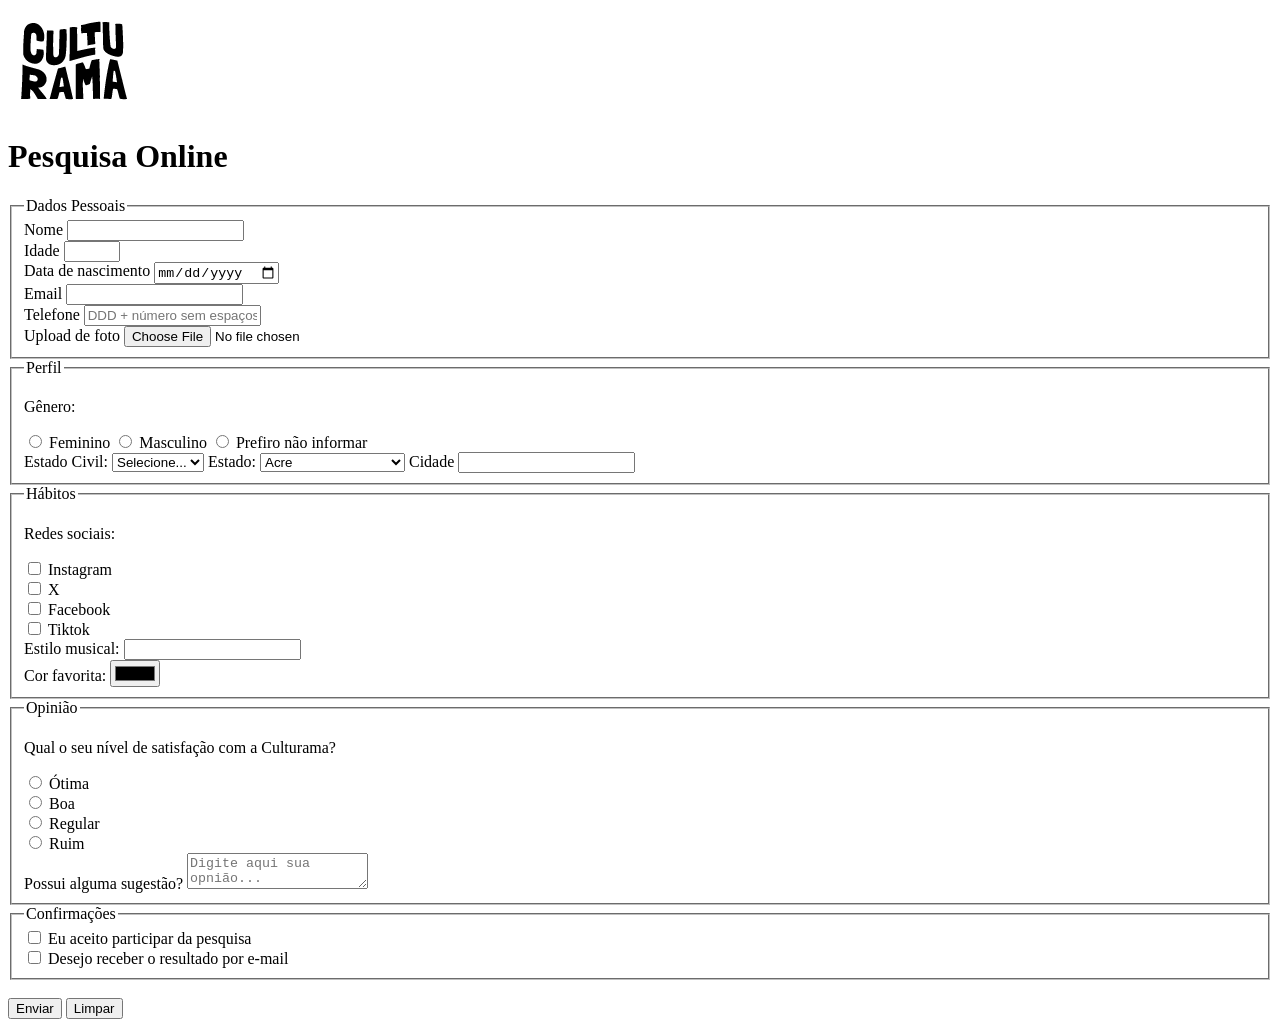
==== index.html @ 8161c24b "Add logo" ====
<!DOCTYPE html>
<html lang="pt-BR">
<head>
  <meta charset="UTF-8">
  <meta name="viewport" content="width=device-width, initial-scale=1.0">

  <link rel="shortcut icon" href="./culturama-favicon.png" type="image/x-icon">
  <title>Pesquisa Culturama</title>
</head>
<body>
  <header>
    <img src="./img/logo-culturama.png" alt="logo da Culturama">
    <h1>Pesquisa Online</h1>
  </header>
  <section>
    <form action="" method="get">
      <fieldset>
      <!-- DADOS PESSOAIS -->

        <legend>Dados Pessoais</legend>
        <label for="name">Nome</label>
        <input type="text" name="userName" id="name" required>
        <br>
        <label for="age">Idade</label>
        <input type="number" name="userAge" id="age" min="12" max="100" required>
        <br>
        <label for="birthDate">Data de nascimento</label>
        <input type="date" name="UserBirthDate" id="birthDate">
        <br>
        <label for="email">Email</label>
        <input type="email" name="userEmail" id="email" required>
        <br>
        <label for="phoneNumber">Telefone</label>
        <input type="tel" name="userPhoneNumber" id="phoneNumber" pattern="[0-9]{11} " placeholder="DDD + número sem espaços ou hífen">
        <br>
        <label for="image">Upload de foto</label>
        <input type="file" name="userImage" id="image" accept="image/*">
      </fieldset> 
      
       <fieldset>
        <!-- PERFIL  -->

        <legend>Perfil</legend>

        <p>Gênero:</p>
        <input type="radio" name="userGender" id="genderFemale" value="feminino">
        <label for="genderFemale">Feminino</label>

        <input type="radio" name="userGender" id="genderMale" value="masculino">
        <label for="genderMale">Masculino</label>

        <input type="radio" name="userGender" id="genderNotInformed" value="notInformed">
        <label for="genderNotInformed">Prefiro não informar</label>
        <br>

        <label for="maritalStatus">Estado Civil:</label>
        <select name="UserMaritalStatus" id="maritalStatus">
          <option value="notInformed">Selecione...</option>
          <option value="casado">Casado</option>
          <option value="solteiro">Solteiro</option>
          <option value="viuvo">Viúvo</option>
          <option value="divorciado">Divorciado</option>
        </select>
      
        
        <label for="state">Estado:</label>
        <select name="userState" id="state" required>
          <option value="acre">Acre</option>
          <option value="alagoas">Alagoas</option>
          <option value="amapa">Amapá</option>
          <option value="amazonas">Amazonas</option>
          <option value="bahia">Bahia</option>
          <option value="ceara">Ceará</option>
          <option value="distritoFederal">Distrito Federal</option>
          <option value="espiritoSanto">Espírito Santo</option>
          <option value="goias">Goiás</option>
          <option value="maranhao">Maranhão</option>
          <option value="matoGrosso">Mato Grosso</option>
          <option value="matoGrossoDoSul">Mato Grosso do Sul</option>
          <option value="minasGerais">Minas Gerais</option>
          <option value="para">Pará</option>
          <option value="paraiba">Paraíba</option>
          <option value="parana">Paraná</option>
          <option value="pernambuco">Pernambuco</option>
          <option value="piaui">Piauí</option>
          <option value="rioDeJaneiro">Rio de Janeiro</option>
          <option value="rioGrandeDoNorte">Rio Grande do Norte</option>
          <option value="rioGrandeDoSul">Rio Grande do Sul</option>
          <option value="rondonia">Rondônia</option>
          <option value="roraima">Roraima</option>
          <option value="santaCatarina">Santa Catarina</option>
          <option value="saoPaulo">São Paulo</option>
          <option value="sergipe">Sergipe</option>
          <option value="tocantins">Tocantins</option>
        </select>

        <label for="city">Cidade</label>
        <input type="text" name="userCity" id="city">
      </fieldset>

       <fieldset>
        <!-- HÁBITOS -->

        <legend>Hábitos</legend>

        <p>Redes sociais:</p>
        <input type="checkbox" name="socialMedia" id="socialInstagram" value="instagram">
        <label for="socialInstagram">Instagram</label>
        <br>
        <input type="checkbox" name="socialMedia" id="socialX" value="x">
        <label for="socialX">X</label>
        <br>
        <input type="checkbox" name="socialMedia" id="socialFacebook" value="facebook">
        <label for="socialFacebook">Facebook</label>
        <br>
        <input type="checkbox" name="socialMedia" id="socialTiktok" value="tiktok">
        <label for="socialTiktok">Tiktok</label>
        <br>

        <label for="musicStyle">Estilo musical:</label>
        <input type="text" name="userMusicStyle" id="musicStyle" list="styleTypes">
        <datalist id="styleTypes">
          <option value="Pop">
          <option value="Rock">
          <option value="Samba">
          <option value="Sertanejo">
        </datalist>
        <br>
        <label for="favoriteColor">Cor favorita:</label>
        <input type="color" name="userFavoriteColor" id="favoriteColor">
      </fieldset>

       <fieldset>
        <!-- OPINIÃO -->

        <legend>Opinião</legend>
        <p>
          Qual o seu nível de satisfação com a Culturama?
        </p>
        <input type="radio" name="userSatisfaction" id="great">
        <label for="great">Ótima</label>
        <br>
        <input type="radio" name="userSatisfaction" id="good">
        <label for="good">Boa</label>
        <br>
        <input type="radio" name="userSatisfaction" id="regular">
        <label for="regular">Regular</label>
        <br>
        <input type="radio" name="userSatisfaction" id="bad">
        <label for="bad">Ruim</label>
        <br>
        <label for="commentBox">Possui alguma sugestão?</label>
        <textarea name="userComment" id="commentBox" placeholder="Digite aqui sua opnião..."></textarea>
      </fieldset>
      
      <fieldset>
        <!-- CONSENTIMENTO E RESULTADO -->

        <legend>Confirmações</legend>
        <input type="checkbox" name="userLgpd" id="lgpdAccept" value="accepted" required>
        <label for="lgpdAccept">Eu aceito participar da pesquisa</label>
        <br>
        <input type="checkbox" name="userGetResult" id="getResult" value="accepted">
        <label for="getResult">Desejo receber o resultado por e-mail</label>
        
      </fieldset>

      <br>
      <button type="submit">Enviar</button>
      <button type="reset">Limpar</button>
    </form>
  </section>
</body>
</html>
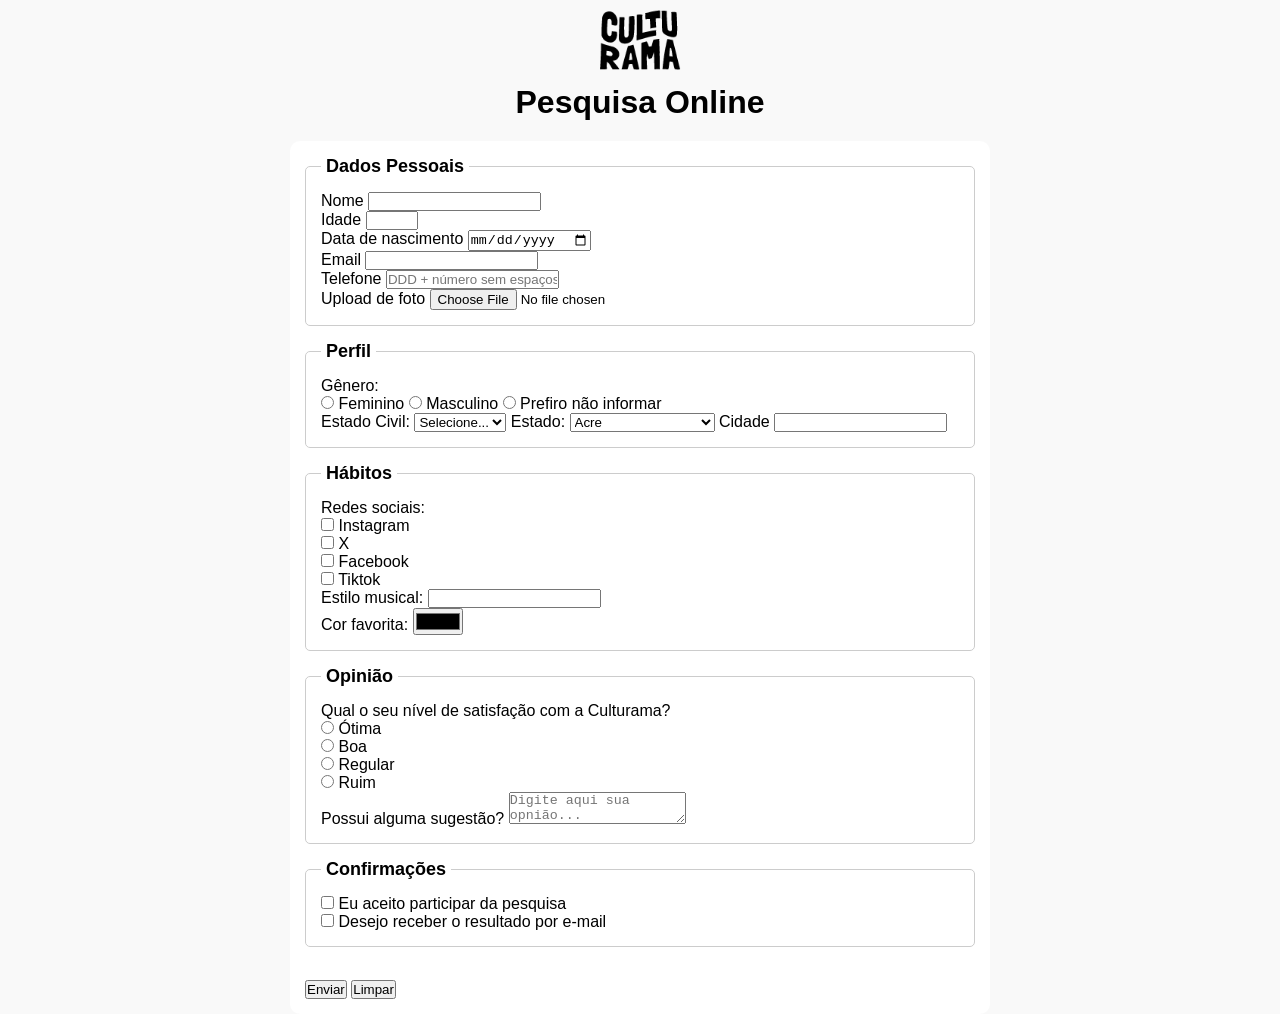
==== commit 34849176: "Add general styles" ====
--- a/index.html
+++ b/index.html
@@ -3,172 +3,180 @@
 <head>
   <meta charset="UTF-8">
   <meta name="viewport" content="width=device-width, initial-scale=1.0">
+  <link rel="shortcut icon" href="./culturama-favicon.png" type="image/x-icon">
+  <link rel="stylesheet" href="./css/style.css">
+  <link rel="preconnect" href="https://fonts.googleapis.com">
+  <link rel="preconnect" href="https://fonts.gstatic.com" crossorigin>
+  <link href="https://fonts.googleapis.com/css2?family=Fjalla+One&family=Work+Sans&display=swap" rel="stylesheet">
 
-  <link rel="shortcut icon" href="./culturama-favicon.png" type="image/x-icon">
   <title>Pesquisa Culturama</title>
 </head>
 <body>
-  <header>
-    <img src="./img/logo-culturama.png" alt="logo da Culturama">
-    <h1>Pesquisa Online</h1>
-  </header>
-  <section>
-    <form action="" method="get">
-      <fieldset>
-      <!-- DADOS PESSOAIS -->
+  <main>
+    <header>
+      <img src="./img/logo-culturama.png" alt="logo da Culturama">
+      <h1>Pesquisa Online</h1>
+    </header>
+    <section>
+      <form action="" method="get">
+        <fieldset>
+        <!-- DADOS PESSOAIS -->
 
-        <legend>Dados Pessoais</legend>
-        <label for="name">Nome</label>
-        <input type="text" name="userName" id="name" required>
+          <legend>Dados Pessoais</legend>
+          <label for="name">Nome</label>
+          <input type="text" name="userName" id="name" required>
+          <br>
+          <label for="age">Idade</label>
+          <input type="number" name="userAge" id="age" min="12" max="100" required>
+          <br>
+          <label for="birthDate">Data de nascimento</label>
+          <input type="date" name="UserBirthDate" id="birthDate">
+          <br>
+          <label for="email">Email</label>
+          <input type="email" name="userEmail" id="email" required>
+          <br>
+          <label for="phoneNumber">Telefone</label>
+          <input type="tel" name="userPhoneNumber" id="phoneNumber" pattern="[0-9]{11} " placeholder="DDD + número sem espaços ou hífen">
+          <br>
+          <label for="image">Upload de foto</label>
+          <input type="file" name="userImage" id="image" accept="image/*">
+        </fieldset> 
+        
+        <fieldset>
+          <!-- PERFIL  -->
+
+          <legend>Perfil</legend>
+
+          <p>Gênero:</p>
+          <input type="radio" name="userGender" id="genderFemale" value="feminino">
+          <label for="genderFemale">Feminino</label>
+
+          <input type="radio" name="userGender" id="genderMale" value="masculino">
+          <label for="genderMale">Masculino</label>
+
+          <input type="radio" name="userGender" id="genderNotInformed" value="notInformed">
+          <label for="genderNotInformed">Prefiro não informar</label>
+          <br>
+
+          <label for="maritalStatus">Estado Civil:</label>
+          <select name="UserMaritalStatus" id="maritalStatus">
+            <option value="notInformed">Selecione...</option>
+            <option value="casado">Casado</option>
+            <option value="solteiro">Solteiro</option>
+            <option value="viuvo">Viúvo</option>
+            <option value="divorciado">Divorciado</option>
+          </select>
+        
+          
+          <label for="state">Estado:</label>
+          <select name="userState" id="state" required>
+            <option value="acre">Acre</option>
+            <option value="alagoas">Alagoas</option>
+            <option value="amapa">Amapá</option>
+            <option value="amazonas">Amazonas</option>
+            <option value="bahia">Bahia</option>
+            <option value="ceara">Ceará</option>
+            <option value="distritoFederal">Distrito Federal</option>
+            <option value="espiritoSanto">Espírito Santo</option>
+            <option value="goias">Goiás</option>
+            <option value="maranhao">Maranhão</option>
+            <option value="matoGrosso">Mato Grosso</option>
+            <option value="matoGrossoDoSul">Mato Grosso do Sul</option>
+            <option value="minasGerais">Minas Gerais</option>
+            <option value="para">Pará</option>
+            <option value="paraiba">Paraíba</option>
+            <option value="parana">Paraná</option>
+            <option value="pernambuco">Pernambuco</option>
+            <option value="piaui">Piauí</option>
+            <option value="rioDeJaneiro">Rio de Janeiro</option>
+            <option value="rioGrandeDoNorte">Rio Grande do Norte</option>
+            <option value="rioGrandeDoSul">Rio Grande do Sul</option>
+            <option value="rondonia">Rondônia</option>
+            <option value="roraima">Roraima</option>
+            <option value="santaCatarina">Santa Catarina</option>
+            <option value="saoPaulo">São Paulo</option>
+            <option value="sergipe">Sergipe</option>
+            <option value="tocantins">Tocantins</option>
+          </select>
+
+          <label for="city">Cidade</label>
+          <input type="text" name="userCity" id="city">
+        </fieldset>
+
+        <fieldset>
+          <!-- HÁBITOS -->
+
+          <legend>Hábitos</legend>
+
+          <p>Redes sociais:</p>
+          <input type="checkbox" name="socialMedia" id="socialInstagram" value="instagram">
+          <label for="socialInstagram">Instagram</label>
+          <br>
+          <input type="checkbox" name="socialMedia" id="socialX" value="x">
+          <label for="socialX">X</label>
+          <br>
+          <input type="checkbox" name="socialMedia" id="socialFacebook" value="facebook">
+          <label for="socialFacebook">Facebook</label>
+          <br>
+          <input type="checkbox" name="socialMedia" id="socialTiktok" value="tiktok">
+          <label for="socialTiktok">Tiktok</label>
+          <br>
+
+          <label for="musicStyle">Estilo musical:</label>
+          <input type="text" name="userMusicStyle" id="musicStyle" list="styleTypes">
+          <datalist id="styleTypes">
+            <option value="Pop">
+            <option value="Rock">
+            <option value="Samba">
+            <option value="Sertanejo">
+          </datalist>
+          <br>
+          <label for="favoriteColor">Cor favorita:</label>
+          <input type="color" name="userFavoriteColor" id="favoriteColor">
+        </fieldset>
+
+        <fieldset>
+          <!-- OPINIÃO -->
+
+          <legend>Opinião</legend>
+          <p>
+            Qual o seu nível de satisfação com a Culturama?
+          </p>
+          <input type="radio" name="userSatisfaction" id="great">
+          <label for="great">Ótima</label>
+          <br>
+          <input type="radio" name="userSatisfaction" id="good">
+          <label for="good">Boa</label>
+          <br>
+          <input type="radio" name="userSatisfaction" id="regular">
+          <label for="regular">Regular</label>
+          <br>
+          <input type="radio" name="userSatisfaction" id="bad">
+          <label for="bad">Ruim</label>
+          <br>
+          <label for="commentBox">Possui alguma sugestão?</label>
+          <textarea name="userComment" id="commentBox" placeholder="Digite aqui sua opnião..."></textarea>
+        </fieldset>
+        
+        <fieldset>
+          <!-- CONSENTIMENTO E RESULTADO -->
+
+          <legend>Confirmações</legend>
+          <input type="checkbox" name="userLgpd" id="lgpdAccept" value="accepted" required>
+          <label for="lgpdAccept">Eu aceito participar da pesquisa</label>
+          <br>
+          <input type="checkbox" name="userGetResult" id="getResult" value="accepted">
+          <label for="getResult">Desejo receber o resultado por e-mail</label>
+          
+        </fieldset>
+
         <br>
-        <label for="age">Idade</label>
-        <input type="number" name="userAge" id="age" min="12" max="100" required>
-        <br>
-        <label for="birthDate">Data de nascimento</label>
-        <input type="date" name="UserBirthDate" id="birthDate">
-        <br>
-        <label for="email">Email</label>
-        <input type="email" name="userEmail" id="email" required>
-        <br>
-        <label for="phoneNumber">Telefone</label>
-        <input type="tel" name="userPhoneNumber" id="phoneNumber" pattern="[0-9]{11} " placeholder="DDD + número sem espaços ou hífen">
-        <br>
-        <label for="image">Upload de foto</label>
-        <input type="file" name="userImage" id="image" accept="image/*">
-      </fieldset> 
-      
-       <fieldset>
-        <!-- PERFIL  -->
-
-        <legend>Perfil</legend>
-
-        <p>Gênero:</p>
-        <input type="radio" name="userGender" id="genderFemale" value="feminino">
-        <label for="genderFemale">Feminino</label>
-
-        <input type="radio" name="userGender" id="genderMale" value="masculino">
-        <label for="genderMale">Masculino</label>
-
-        <input type="radio" name="userGender" id="genderNotInformed" value="notInformed">
-        <label for="genderNotInformed">Prefiro não informar</label>
-        <br>
-
-        <label for="maritalStatus">Estado Civil:</label>
-        <select name="UserMaritalStatus" id="maritalStatus">
-          <option value="notInformed">Selecione...</option>
-          <option value="casado">Casado</option>
-          <option value="solteiro">Solteiro</option>
-          <option value="viuvo">Viúvo</option>
-          <option value="divorciado">Divorciado</option>
-        </select>
-      
-        
-        <label for="state">Estado:</label>
-        <select name="userState" id="state" required>
-          <option value="acre">Acre</option>
-          <option value="alagoas">Alagoas</option>
-          <option value="amapa">Amapá</option>
-          <option value="amazonas">Amazonas</option>
-          <option value="bahia">Bahia</option>
-          <option value="ceara">Ceará</option>
-          <option value="distritoFederal">Distrito Federal</option>
-          <option value="espiritoSanto">Espírito Santo</option>
-          <option value="goias">Goiás</option>
-          <option value="maranhao">Maranhão</option>
-          <option value="matoGrosso">Mato Grosso</option>
-          <option value="matoGrossoDoSul">Mato Grosso do Sul</option>
-          <option value="minasGerais">Minas Gerais</option>
-          <option value="para">Pará</option>
-          <option value="paraiba">Paraíba</option>
-          <option value="parana">Paraná</option>
-          <option value="pernambuco">Pernambuco</option>
-          <option value="piaui">Piauí</option>
-          <option value="rioDeJaneiro">Rio de Janeiro</option>
-          <option value="rioGrandeDoNorte">Rio Grande do Norte</option>
-          <option value="rioGrandeDoSul">Rio Grande do Sul</option>
-          <option value="rondonia">Rondônia</option>
-          <option value="roraima">Roraima</option>
-          <option value="santaCatarina">Santa Catarina</option>
-          <option value="saoPaulo">São Paulo</option>
-          <option value="sergipe">Sergipe</option>
-          <option value="tocantins">Tocantins</option>
-        </select>
-
-        <label for="city">Cidade</label>
-        <input type="text" name="userCity" id="city">
-      </fieldset>
-
-       <fieldset>
-        <!-- HÁBITOS -->
-
-        <legend>Hábitos</legend>
-
-        <p>Redes sociais:</p>
-        <input type="checkbox" name="socialMedia" id="socialInstagram" value="instagram">
-        <label for="socialInstagram">Instagram</label>
-        <br>
-        <input type="checkbox" name="socialMedia" id="socialX" value="x">
-        <label for="socialX">X</label>
-        <br>
-        <input type="checkbox" name="socialMedia" id="socialFacebook" value="facebook">
-        <label for="socialFacebook">Facebook</label>
-        <br>
-        <input type="checkbox" name="socialMedia" id="socialTiktok" value="tiktok">
-        <label for="socialTiktok">Tiktok</label>
-        <br>
-
-        <label for="musicStyle">Estilo musical:</label>
-        <input type="text" name="userMusicStyle" id="musicStyle" list="styleTypes">
-        <datalist id="styleTypes">
-          <option value="Pop">
-          <option value="Rock">
-          <option value="Samba">
-          <option value="Sertanejo">
-        </datalist>
-        <br>
-        <label for="favoriteColor">Cor favorita:</label>
-        <input type="color" name="userFavoriteColor" id="favoriteColor">
-      </fieldset>
-
-       <fieldset>
-        <!-- OPINIÃO -->
-
-        <legend>Opinião</legend>
-        <p>
-          Qual o seu nível de satisfação com a Culturama?
-        </p>
-        <input type="radio" name="userSatisfaction" id="great">
-        <label for="great">Ótima</label>
-        <br>
-        <input type="radio" name="userSatisfaction" id="good">
-        <label for="good">Boa</label>
-        <br>
-        <input type="radio" name="userSatisfaction" id="regular">
-        <label for="regular">Regular</label>
-        <br>
-        <input type="radio" name="userSatisfaction" id="bad">
-        <label for="bad">Ruim</label>
-        <br>
-        <label for="commentBox">Possui alguma sugestão?</label>
-        <textarea name="userComment" id="commentBox" placeholder="Digite aqui sua opnião..."></textarea>
-      </fieldset>
-      
-      <fieldset>
-        <!-- CONSENTIMENTO E RESULTADO -->
-
-        <legend>Confirmações</legend>
-        <input type="checkbox" name="userLgpd" id="lgpdAccept" value="accepted" required>
-        <label for="lgpdAccept">Eu aceito participar da pesquisa</label>
-        <br>
-        <input type="checkbox" name="userGetResult" id="getResult" value="accepted">
-        <label for="getResult">Desejo receber o resultado por e-mail</label>
-        
-      </fieldset>
-
-      <br>
-      <button type="submit">Enviar</button>
-      <button type="reset">Limpar</button>
-    </form>
-  </section>
+        <button type="submit">Enviar</button>
+        <button type="reset">Limpar</button>
+      </form>
+    </section>
+</main>
+  
+  
 </body>
 </html>
--- a/css/style.css
+++ b/css/style.css
@@ -0,0 +1,48 @@
+*{
+  margin: 0;
+  padding: 0;
+  box-sizing: border-box;
+}
+
+body{
+  background-color: #f9f9f9;
+  font-family: "Work Sans", sans-serif;
+}
+
+main{
+  width: 100%;
+  max-width: 700px;
+  margin: 0 auto;
+}
+
+header{
+  text-align: center;
+  margin-bottom: 20px;
+}
+
+header img{
+  width: 100px;
+}
+
+h1{
+  font-family: "Fjalla One", sans-serif;
+}
+
+form{
+  background-color: #ffffff;
+  padding: 15px;
+  border-radius: 10px;
+}
+
+fieldset{
+  padding: 15px;
+  border: 1px solid #cccccc;
+  border-radius: 5px;
+  margin-bottom: 15px;
+}
+
+legend{
+  font-weight: bold;
+  font-size: 18px;
+  padding: 0 5px;
+}
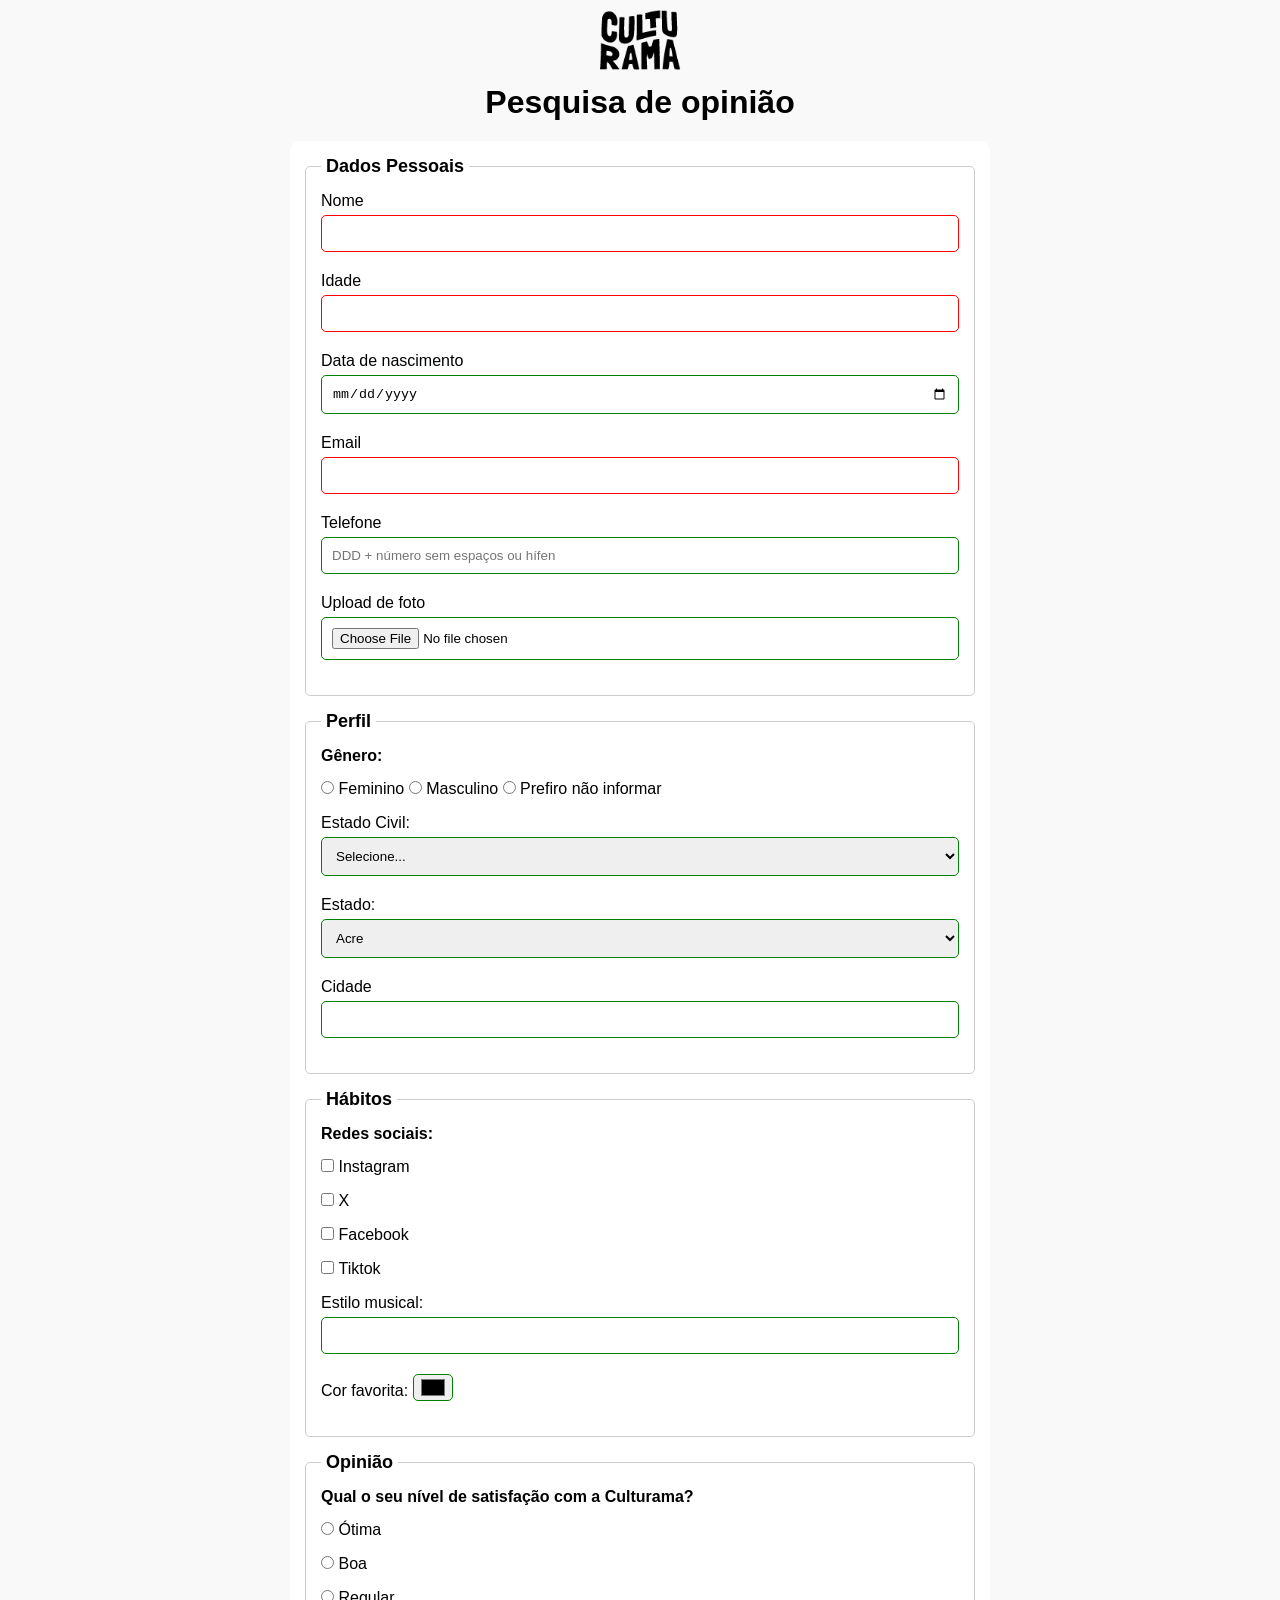
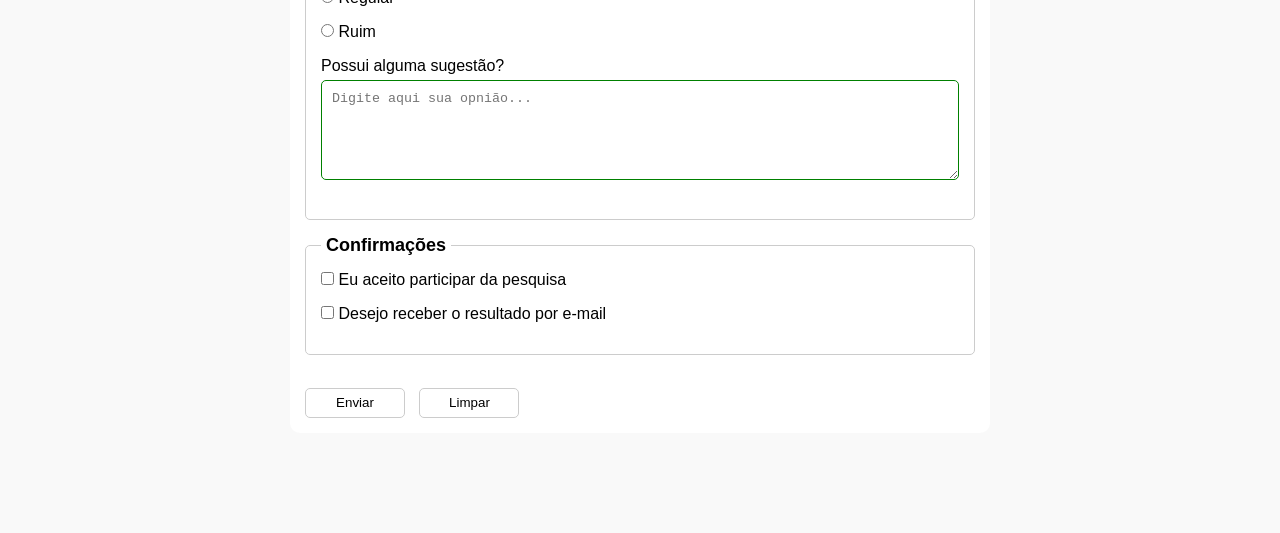
==== commit 8e21adee: "Add visual orientation and button styles" ====
--- a/index.html
+++ b/index.html
@@ -15,7 +15,7 @@
   <main>
     <header>
       <img src="./img/logo-culturama.png" alt="logo da Culturama">
-      <h1>Pesquisa Online</h1>
+      <h1>Pesquisa de opinião</h1>
     </header>
     <section>
       <form action="" method="get">
--- a/css/style.css
+++ b/css/style.css
@@ -32,6 +32,7 @@
   background-color: #ffffff;
   padding: 15px;
   border-radius: 10px;
+  margin-bottom: 100px;
 }
 
 fieldset{
@@ -45,4 +46,64 @@
   font-weight: bold;
   font-size: 18px;
   padding: 0 5px;
+}
+
+label{
+  display: inline-block;
+  margin-bottom: 5px;
+}
+
+p{
+  margin-bottom: 15px;
+  font-weight: bold;
+}
+
+input, select, textarea{
+  width: 100%;
+  padding: 10px;
+  margin-bottom: 20px;
+  border: 1px solid #cccccc;
+  border-radius: 5px;
+}
+
+textarea{
+  min-height: 100px;
+}
+
+input[type="radio"],
+input[type="checkbox"] {
+  width: auto;
+}
+
+input[type="color"] {
+  width: 40px;
+  padding: 0 5px;
+}
+
+input:invalid, select:invalid, textarea:invalid {
+  border-color: #ff0000;
+}
+
+input:valid, select:valid, textarea:valid  {
+  border-color: #008000;
+}
+
+button{
+  width: 100px;
+  height: 30px;
+  margin-right: 10px;
+  background-color: #ffffff;
+  border: 1px solid #cccccc;
+  border-radius: 5px;
+  cursor: pointer;
+}
+
+button[type="submit"]:hover{
+  background-color: green;
+  color: #ffffff;
+}
+
+button[type="reset"]:hover{
+  background-color: orangered;
+  color: #ffffff;
 }
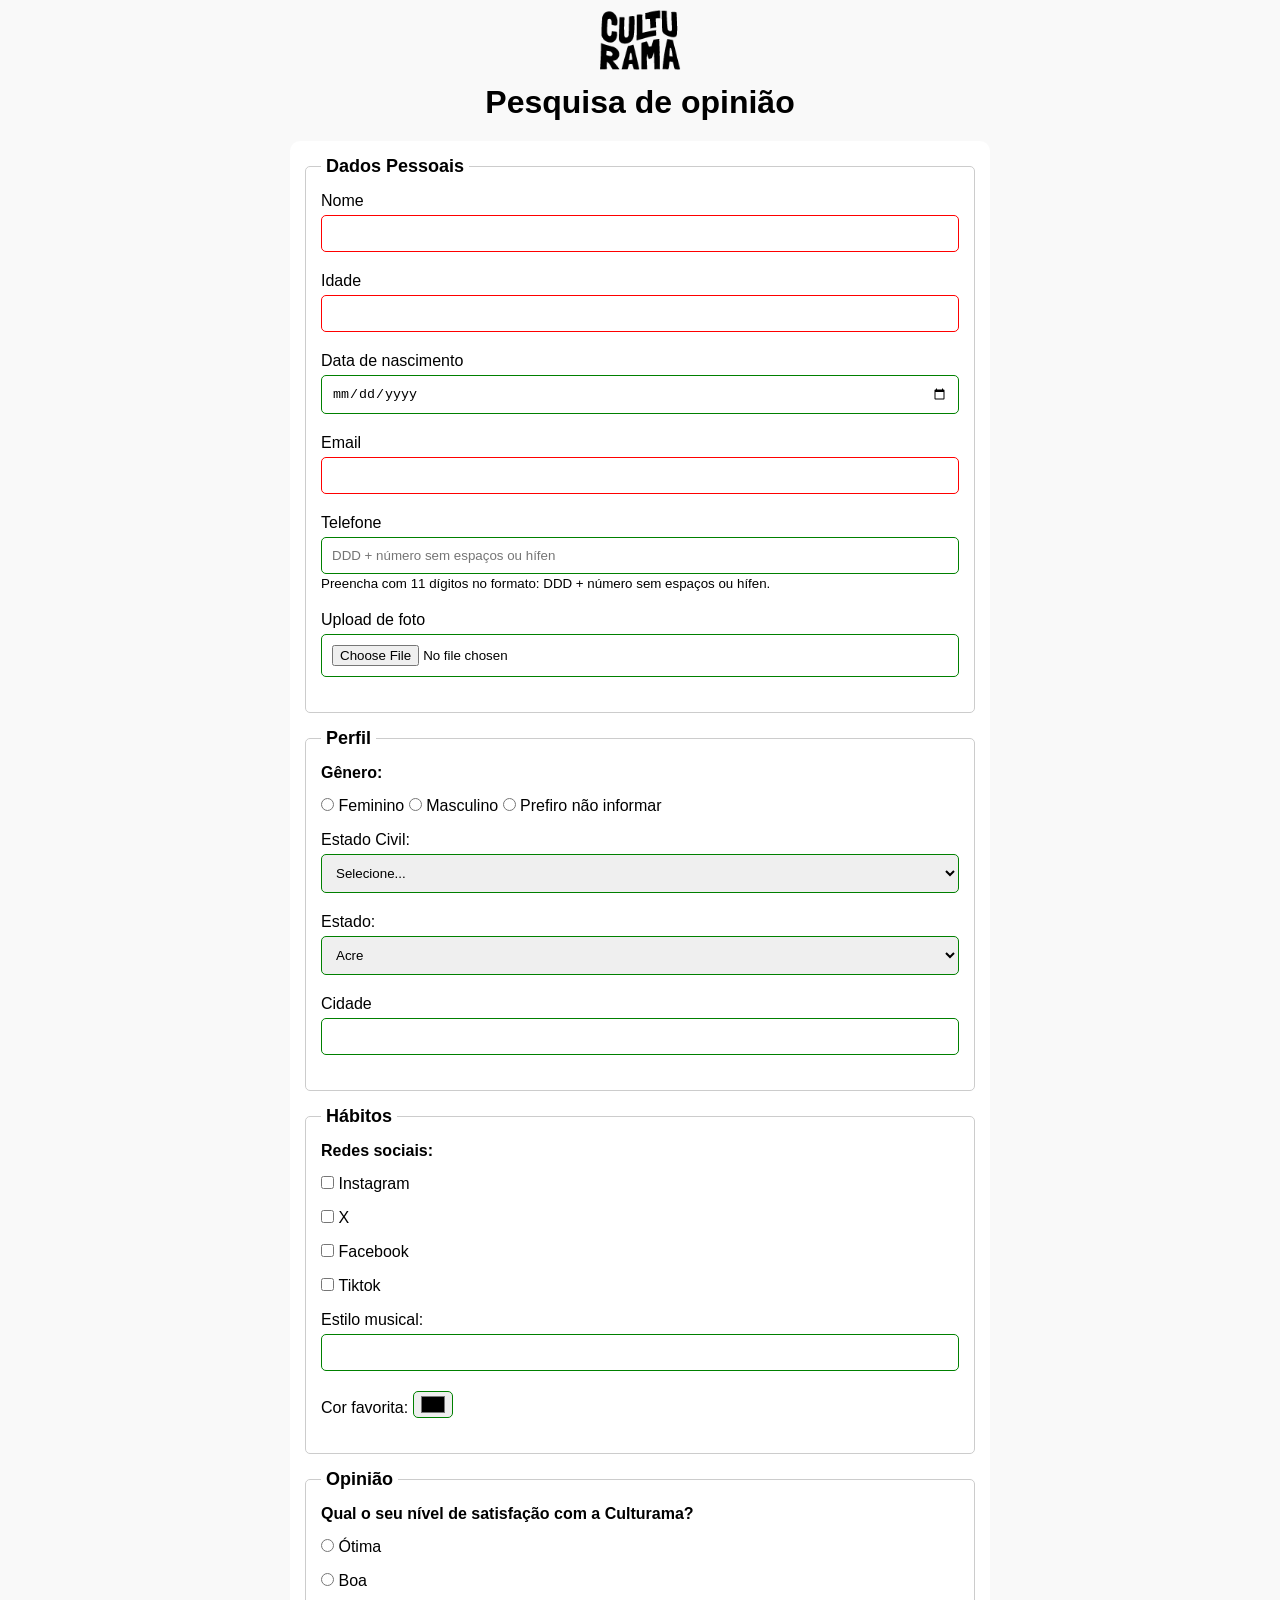
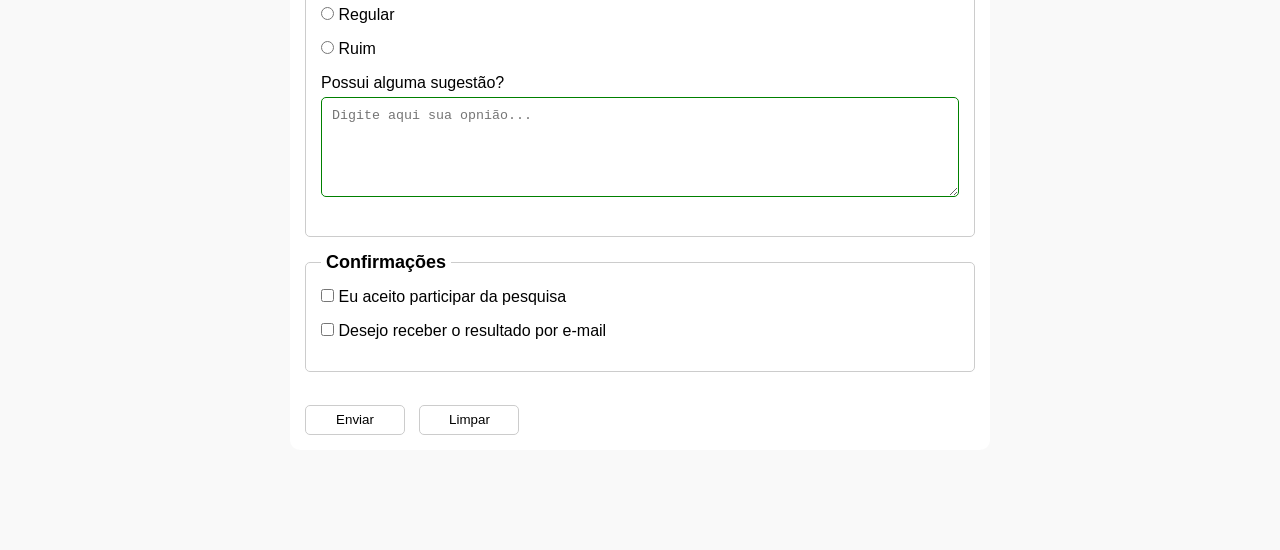
==== commit 7886cd1e: "Add aria to input type tel" ====
--- a/index.html
+++ b/index.html
@@ -18,7 +18,7 @@
       <h1>Pesquisa de opinião</h1>
     </header>
     <section>
-      <form action="" method="get">
+      <form action="./success.html" method="GET">
         <fieldset>
         <!-- DADOS PESSOAIS -->
 
@@ -36,7 +36,8 @@
           <input type="email" name="userEmail" id="email" required>
           <br>
           <label for="phoneNumber">Telefone</label>
-          <input type="tel" name="userPhoneNumber" id="phoneNumber" pattern="[0-9]{11} " placeholder="DDD + número sem espaços ou hífen">
+          <input type="tel" name="userPhoneNumber" id="phoneNumber" pattern="[0-9]{11} " placeholder="DDD + número sem espaços ou hífen" aria-describedby="phoneHelp">
+          <small id="phoneHelp">Preencha com 11 dígitos no formato: DDD + número sem espaços ou hífen.</small>
           <br>
           <label for="image">Upload de foto</label>
           <input type="file" name="userImage" id="image" accept="image/*">
--- a/css/style.css
+++ b/css/style.css
@@ -26,6 +26,7 @@
 
 h1{
   font-family: "Fjalla One", sans-serif;
+  text-align: center;
 }
 
 form{
@@ -51,6 +52,15 @@
 label{
   display: inline-block;
   margin-bottom: 5px;
+}
+
+input[type="tel"]{
+  margin-bottom: 0;
+}
+
+small{
+  display: inline-block;
+  margin-bottom: 20px;
 }
 
 p{
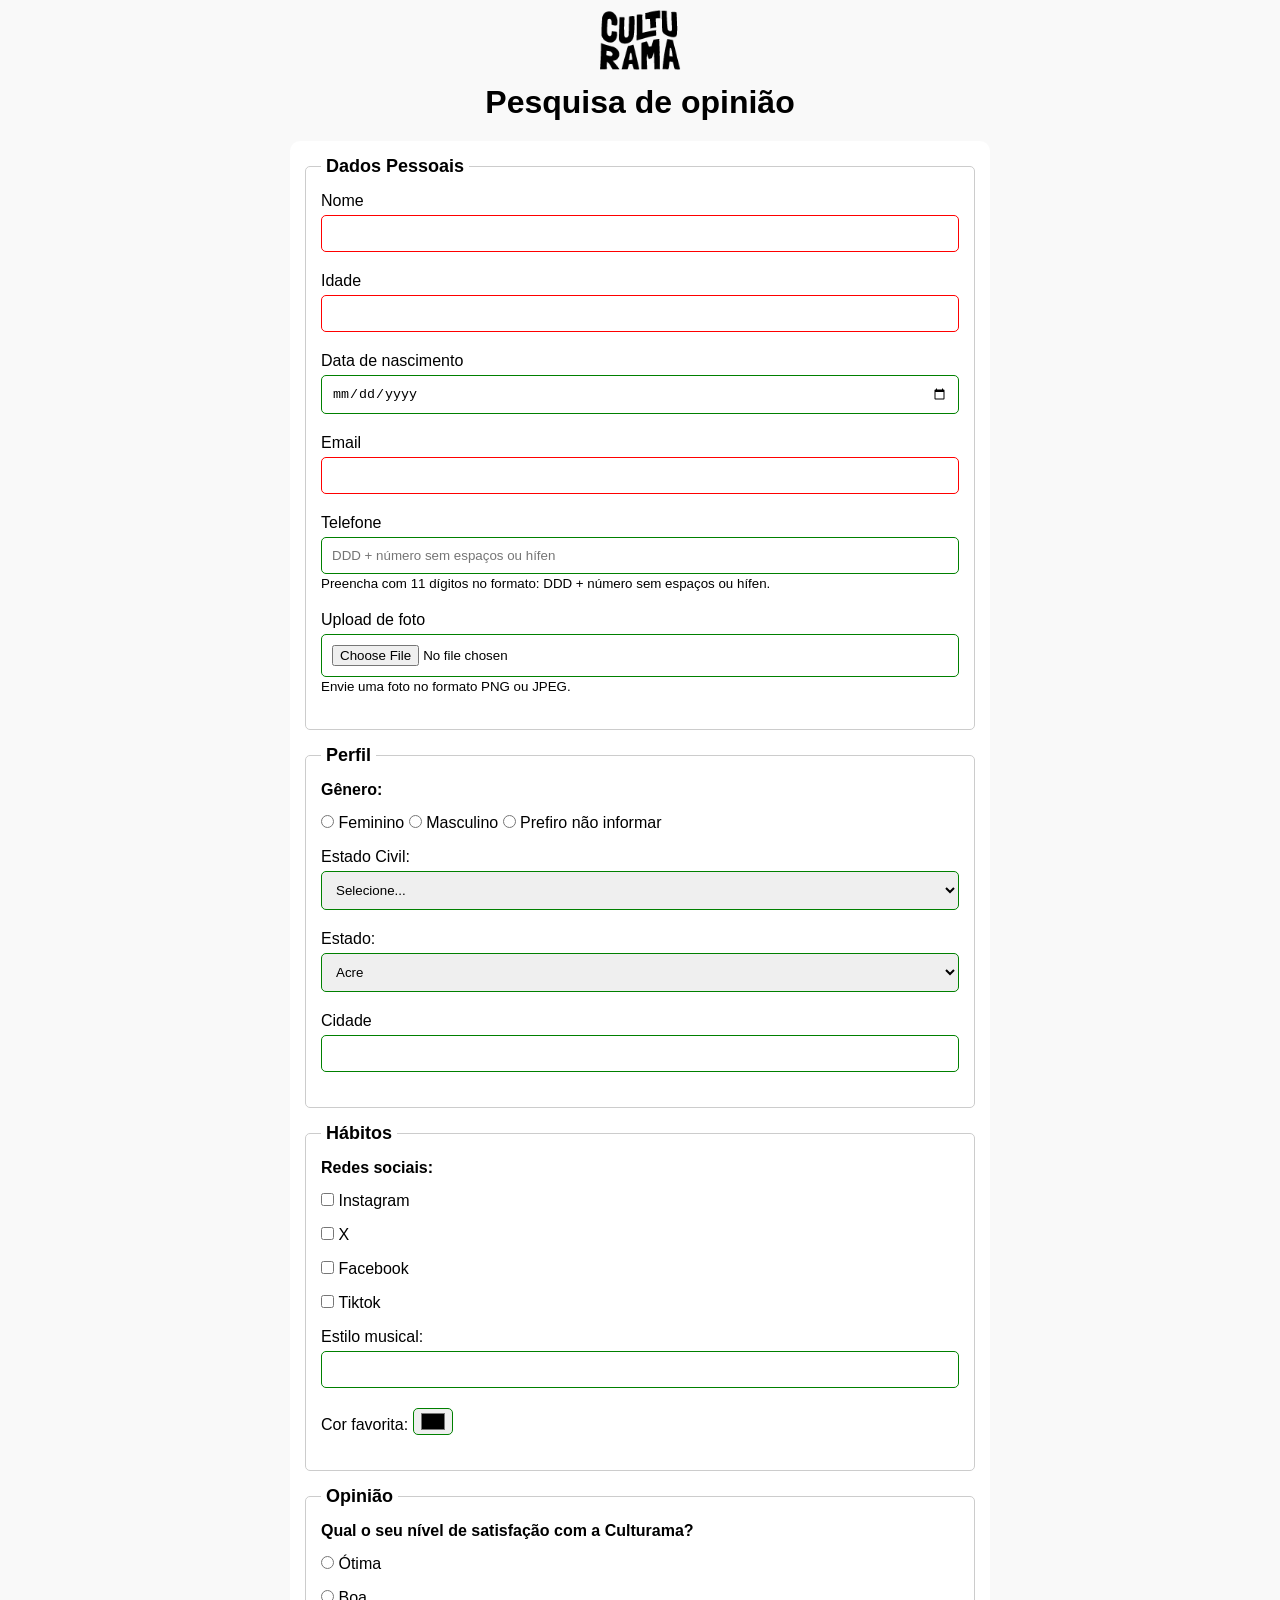
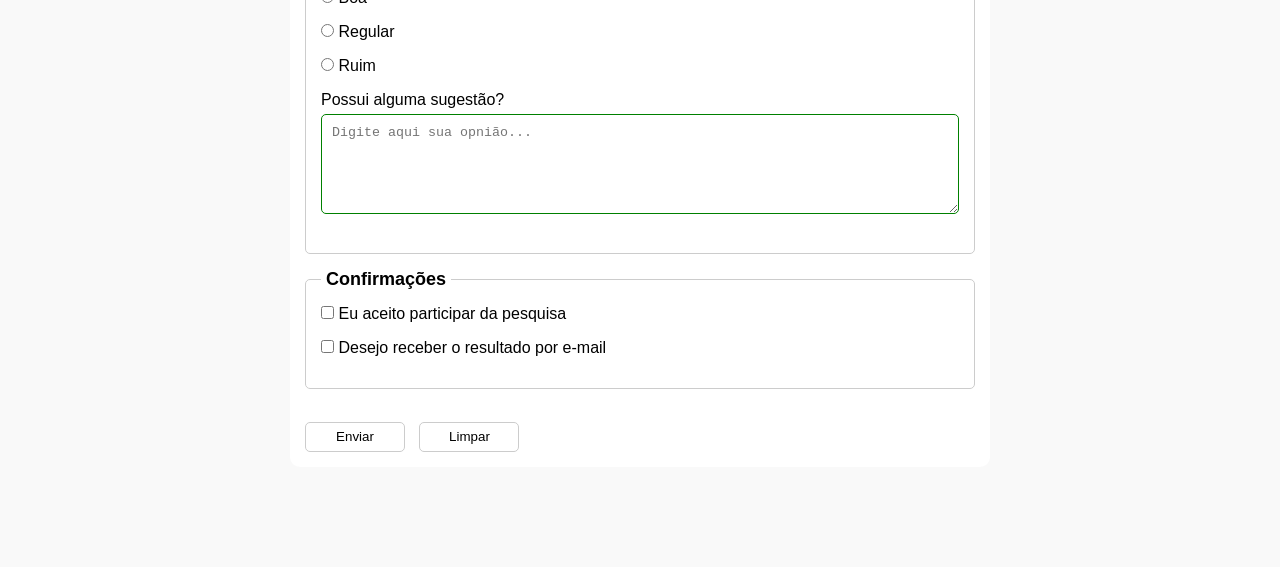
==== commit 418ed8f5: "Add aria to input type file" ====
--- a/index.html
+++ b/index.html
@@ -40,7 +40,8 @@
           <small id="phoneHelp">Preencha com 11 dígitos no formato: DDD + número sem espaços ou hífen.</small>
           <br>
           <label for="image">Upload de foto</label>
-          <input type="file" name="userImage" id="image" accept="image/*">
+          <input type="file" name="userImage" id="image" accept="image/*" aria-describedby="imageHelp">
+          <small id="imageHelp">Envie uma foto no formato PNG ou JPEG.</small>
         </fieldset> 
         
         <fieldset>
--- a/css/style.css
+++ b/css/style.css
@@ -54,7 +54,8 @@
   margin-bottom: 5px;
 }
 
-input[type="tel"]{
+input[type="tel"],
+input[type="file"]{
   margin-bottom: 0;
 }
 
